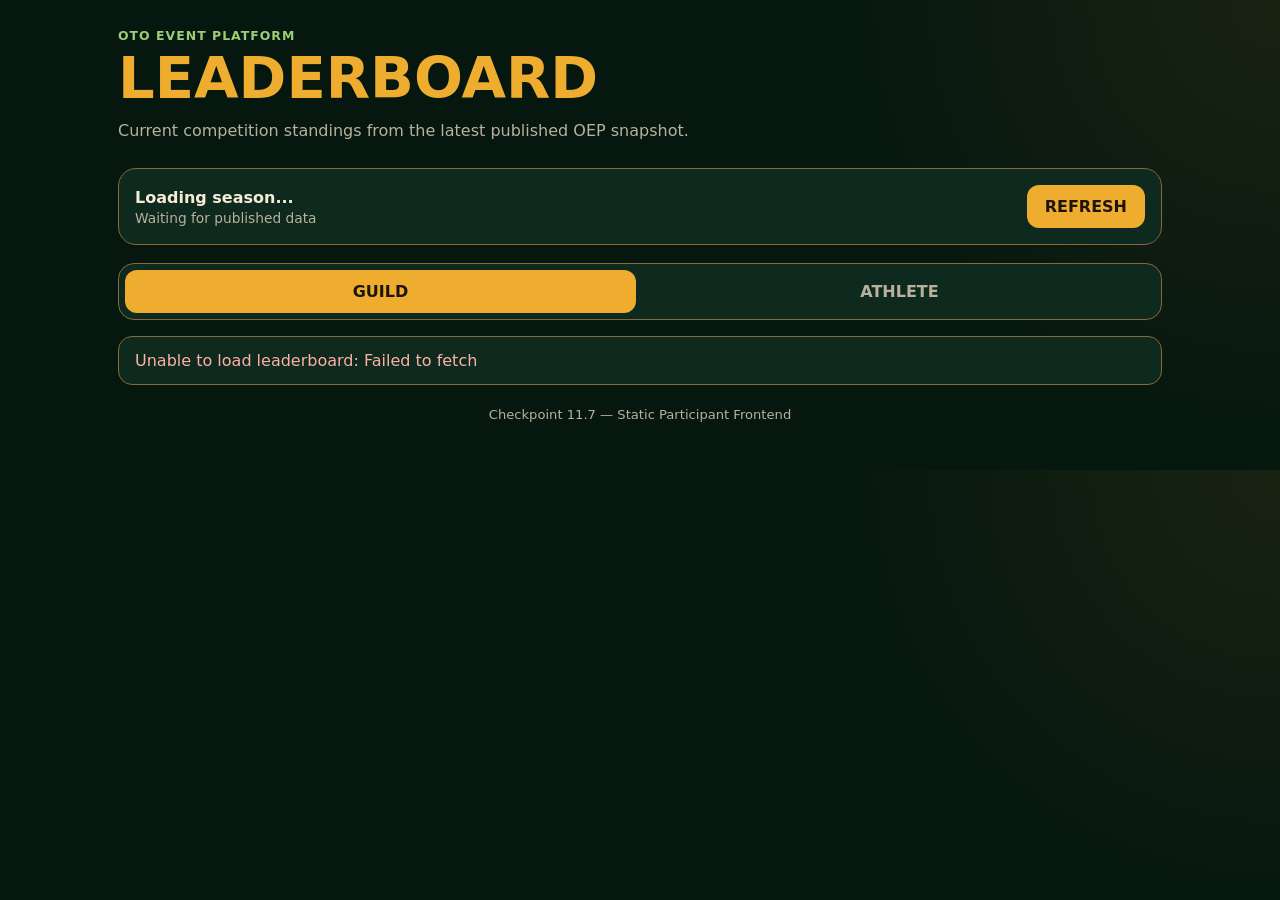
==== leaderboard.html @ a7c5d941 "Checkpoint 11.7 - Static Participant Frontend" ====
<!doctype html>
<html lang="en">
<head>
  <meta charset="utf-8">
  <meta name="viewport" content="width=device-width, initial-scale=1">
  <meta name="theme-color" content="#071a12">

  <title>OEP Leaderboard</title>

  <style>
    :root {
      color-scheme: dark;
      --bg: #06170f;
      --panel: #0e291d;
      --panel-2: #123324;
      --line: #876a37;
      --text: #f5ecd8;
      --muted: #b9b19e;
      --accent: #efad2f;
      --ok: #9ccd75;
      --soft: rgba(255,255,255,.07);
    }

    * {
      box-sizing: border-box;
    }

    body {
      margin: 0;
      font-family:
        system-ui,
        -apple-system,
        BlinkMacSystemFont,
        "Segoe UI",
        sans-serif;
      background:
        radial-gradient(circle at top right, rgba(239,173,47,.08), transparent 28rem),
        var(--bg);
      color: var(--text);
    }

    main {
      width: min(1080px, 100%);
      margin: 0 auto;
      padding: 28px 18px 48px;
    }

    .eyebrow {
      margin: 0 0 8px;
      color: var(--ok);
      font-size: .78rem;
      font-weight: 900;
      letter-spacing: .08em;
    }

    h1 {
      margin: 0;
      color: var(--accent);
      font-size: clamp(2rem, 7vw, 3.6rem);
      line-height: .98;
    }

    .subtitle {
      margin: 12px 0 0;
      color: var(--muted);
      line-height: 1.55;
    }

    .toolbar {
      display: flex;
      flex-wrap: wrap;
      align-items: center;
      justify-content: space-between;
      gap: 12px;
      margin-top: 24px;
      padding: 16px;
      border: 1px solid var(--line);
      border-radius: 18px;
      background: var(--panel);
    }

    .meta strong {
      display: block;
      color: var(--text);
    }

    .meta span {
      display: block;
      margin-top: 3px;
      color: var(--muted);
      font-size: .86rem;
    }

    button {
      border: 0;
      border-radius: 12px;
      padding: 12px 18px;
      background: var(--accent);
      color: #1d1509;
      font: inherit;
      font-weight: 900;
      cursor: pointer;
    }

    button:disabled {
      opacity: .6;
      cursor: wait;
    }

    .tabs {
      display: grid;
      grid-template-columns: 1fr 1fr;
      gap: 8px;
      margin-top: 18px;
      padding: 6px;
      border: 1px solid var(--line);
      border-radius: 16px;
      background: var(--panel);
    }

    .tab {
      background: transparent;
      color: var(--muted);
    }

    .tab.active {
      background: var(--accent);
      color: #1d1509;
    }

    .status {
      margin-top: 16px;
      padding: 14px 16px;
      border: 1px solid var(--line);
      border-radius: 14px;
      background: var(--panel);
      color: var(--muted);
    }

    .status.ok {
      color: var(--ok);
    }

    .status.error {
      color: #ffb0a5;
    }

    .podium {
      display: grid;
      grid-template-columns: repeat(3, minmax(0, 1fr));
      gap: 12px;
      margin-top: 18px;
    }

    .podium-card {
      min-height: 126px;
      padding: 18px;
      border: 1px solid var(--line);
      border-radius: 18px;
      background: var(--panel);
    }

    .podium-rank {
      color: var(--accent);
      font-weight: 900;
    }

    .podium-name {
      margin-top: 12px;
      font-size: 1.05rem;
      font-weight: 900;
      overflow-wrap: anywhere;
    }

    .podium-sub {
      margin-top: 4px;
      color: var(--muted);
      font-size: .88rem;
    }

    .podium-points {
      margin-top: 12px;
      color: var(--ok);
      font-size: 1.15rem;
      font-weight: 900;
    }

    .table-card {
      margin-top: 18px;
      overflow: hidden;
      border: 1px solid var(--line);
      border-radius: 18px;
      background: var(--panel);
    }

    .table-scroll {
      overflow-x: auto;
    }

    table {
      width: 100%;
      min-width: 720px;
      border-collapse: collapse;
    }

    th,
    td {
      padding: 14px 16px;
      text-align: left;
      border-bottom: 1px solid var(--soft);
      white-space: nowrap;
    }

    th {
      color: var(--muted);
      font-size: .76rem;
      text-transform: uppercase;
      letter-spacing: .05em;
    }

    td {
      font-size: .92rem;
    }

    tbody tr:last-child td {
      border-bottom: 0;
    }

    .rank {
      color: var(--accent);
      font-weight: 900;
    }

    .points {
      color: var(--ok);
      font-weight: 900;
    }

    .empty {
      padding: 34px 18px;
      color: var(--muted);
      text-align: center;
    }

    footer {
      margin-top: 22px;
      color: var(--muted);
      font-size: .82rem;
      text-align: center;
    }

    [hidden] {
      display: none !important;
    }

    @media (max-width: 720px) {
      .podium {
        grid-template-columns: 1fr;
      }

      .toolbar {
        align-items: stretch;
      }

      .toolbar button {
        width: 100%;
      }
    }
  </style>
</head>

<body>
<main>

  <header>
    <p class="eyebrow">OTO EVENT PLATFORM</p>
    <h1>LEADERBOARD</h1>
    <p class="subtitle">
      Current competition standings from the latest published OEP snapshot.
    </p>
  </header>

  <section class="toolbar">
    <div class="meta">
      <strong id="seasonName">Loading season...</strong>
      <span id="publishedAt">Waiting for published data</span>
    </div>

    <button id="refreshButton" type="button">
      REFRESH
    </button>
  </section>

  <nav class="tabs" aria-label="Leaderboard view">
    <button
      id="guildTab"
      class="tab active"
      type="button"
    >
      GUILD
    </button>

    <button
      id="athleteTab"
      class="tab"
      type="button"
    >
      ATHLETE
    </button>
  </nav>

  <div
    id="statusBox"
    class="status"
  >
    Loading leaderboard...
  </div>

  <section id="leaderboardContent" hidden>
    <div id="podium" class="podium"></div>

    <div class="table-card">
      <div class="table-scroll">
        <table>
          <thead id="tableHead"></thead>
          <tbody id="tableBody"></tbody>
        </table>

        <div
          id="emptyState"
          class="empty"
          hidden
        >
          No published leaderboard data yet.
        </div>
      </div>
    </div>
  </section>

  <footer>
    Checkpoint 11.7 — Static Participant Frontend
  </footer>

</main>

<script>
  const API_URL =
    "https://script.google.com/macros/s/AKfycbxHBw2BlpR6UdZrUAggLWmUN2SIaw8vIUNK9Rf_ckCm8vXOm0ksYlXgbOep5TLmMamqmA/exec?action=publicLeaderboardSnapshot";

  const state = {
    mode: "guild",
    guildLeaderboard: [],
    athleteLeaderboard: [],
    meta: {}
  };


  function el(id) {
    return document.getElementById(id);
  }


  function number(value) {
    const parsed =
      Number(value);

    return Number.isFinite(parsed)
      ? parsed
      : 0;
  }


  function formatNumber(
    value,
    decimals = 0
  ) {

    return number(value)
      .toLocaleString(
        "en-US",
        {
          minimumFractionDigits:
            decimals,
          maximumFractionDigits:
            decimals
        }
      );
  }


  function formatPublishedAt(value) {

    if (!value) {
      return "No publish timestamp";
    }


    const date =
      new Date(value);


    if (
      Number.isNaN(
        date.getTime()
      )
    ) {
      return String(value);
    }


    return (
      "Published " +
      date.toLocaleString(
        undefined,
        {
          dateStyle: "medium",
          timeStyle: "short"
        }
      )
    );
  }


  function setStatus(
    text,
    type = ""
  ) {

    const box =
      el("statusBox");


    box.textContent =
      text;


    box.className =
      "status" +
      (
        type
          ? " " + type
          : ""
      );
  }


  function getRows() {

    return state.mode === "guild"
      ? state.guildLeaderboard
      : state.athleteLeaderboard;
  }


  function getName(row) {

    return state.mode === "guild"
      ? (
          row.guildName ||
          row.guildCode ||
          "-"
        )
      : (
          row.athleteName ||
          row.athleteCode ||
          "-"
        );
  }


  function getSub(row) {

    return state.mode === "guild"
      ? (
          row.guildCode ||
          ""
        )
      : (
          [
            row.guildName,
            row.divisionName
          ]
            .filter(Boolean)
            .join(" · ")
        );
  }


  function renderPodium(rows) {

    const podium =
      el("podium");


    podium.innerHTML = "";


    rows
      .slice(0, 3)
      .forEach(
        function(row, index) {

          const card =
            document.createElement(
              "article"
            );


          card.className =
            "podium-card";


          card.innerHTML =
            '<div class="podium-rank">#' +
            String(
              row.rank ||
              index + 1
            ) +
            '</div>' +
            '<div class="podium-name"></div>' +
            '<div class="podium-sub"></div>' +
            '<div class="podium-points">' +
            formatNumber(
              row.totalPoints
            ) +
            ' pts</div>';


          card.querySelector(
            ".podium-name"
          ).textContent =
            getName(row);


          card.querySelector(
            ".podium-sub"
          ).textContent =
            getSub(row);


          podium.appendChild(
            card
          );
        }
      );
  }


  function renderGuildTable(rows) {

    el("tableHead").innerHTML =
      "<tr>" +
        "<th>Rank</th>" +
        "<th>Guild</th>" +
        "<th>Athletes</th>" +
        "<th>Points</th>" +
        "<th>Distance</th>" +
        "<th>Activities</th>" +
      "</tr>";


    el("tableBody").innerHTML =
      rows
        .map(
          function(row) {
            return (
              "<tr>" +
                '<td class="rank">#' +
                  String(row.rank || "-") +
                "</td>" +
                "<td>" +
                  escapeHtml(
                    row.guildName ||
                    row.guildCode ||
                    "-"
                  ) +
                "</td>" +
                "<td>" +
                  formatNumber(
                    row.athleteCount
                  ) +
                "</td>" +
                '<td class="points">' +
                  formatNumber(
                    row.totalPoints
                  ) +
                "</td>" +
                "<td>" +
                  formatNumber(
                    row.totalDistanceKm,
                    2
                  ) +
                  " km</td>" +
                "<td>" +
                  formatNumber(
                    row.totalActivityCount
                  ) +
                "</td>" +
              "</tr>"
            );
          }
        )
        .join("");
  }


  function renderAthleteTable(rows) {

    el("tableHead").innerHTML =
      "<tr>" +
        "<th>Rank</th>" +
        "<th>Athlete</th>" +
        "<th>Guild</th>" +
        "<th>Points</th>" +
        "<th>Distance</th>" +
        "<th>Activities</th>" +
      "</tr>";


    el("tableBody").innerHTML =
      rows
        .map(
          function(row) {
            return (
              "<tr>" +
                '<td class="rank">#' +
                  String(row.rank || "-") +
                "</td>" +
                "<td>" +
                  escapeHtml(
                    row.athleteName ||
                    row.athleteCode ||
                    "-"
                  ) +
                "</td>" +
                "<td>" +
                  escapeHtml(
                    row.guildName ||
                    row.guildCode ||
                    "-"
                  ) +
                "</td>" +
                '<td class="points">' +
                  formatNumber(
                    row.totalPoints
                  ) +
                "</td>" +
                "<td>" +
                  formatNumber(
                    row.totalDistanceKm,
                    2
                  ) +
                  " km</td>" +
                "<td>" +
                  formatNumber(
                    row.totalActivityCount
                  ) +
                "</td>" +
              "</tr>"
            );
          }
        )
        .join("");
  }


  function escapeHtml(value) {

    const div =
      document.createElement(
        "div"
      );


    div.textContent =
      String(
        value || ""
      );


    return div.innerHTML;
  }


  function render() {

    const rows =
      getRows();


    el("guildTab")
      .classList.toggle(
        "active",
        state.mode === "guild"
      );


    el("athleteTab")
      .classList.toggle(
        "active",
        state.mode === "athlete"
      );


    renderPodium(
      rows
    );


    if (
      state.mode === "guild"
    ) {
      renderGuildTable(
        rows
      );

    } else {
      renderAthleteTable(
        rows
      );
    }


    el("emptyState").hidden =
      rows.length !== 0;


    el("leaderboardContent").hidden =
      false;
  }


  async function loadLeaderboard() {

    const button =
      el("refreshButton");


    button.disabled = true;
    button.textContent =
      "LOADING...";


    setStatus(
      "Loading latest published leaderboard..."
    );


    try {

      const response =
        await fetch(
          API_URL +
          "&_=" +
          Date.now(),
          {
            cache: "no-store"
          }
        );


      if (!response.ok) {
        throw new Error(
          "HTTP " +
          response.status
        );
      }


      const payload =
        await response.json();


      if (
        !payload ||
        payload.success !== true
      ) {
        throw new Error(
          payload &&
          payload.error
            ? payload.error
            : "Invalid leaderboard response."
        );
      }


      state.guildLeaderboard =
        Array.isArray(
          payload.guildLeaderboard
        )
          ? payload.guildLeaderboard
          : [];


      state.athleteLeaderboard =
        Array.isArray(
          payload.athleteLeaderboard
        )
          ? payload.athleteLeaderboard
          : [];


      state.meta =
        payload.meta || {};


      el("seasonName").textContent =
        state.meta.seasonName ||
        state.meta.seasonId ||
        "OEP Competition";


      el("publishedAt").textContent =
        formatPublishedAt(
          state.meta.publishedAt
        );


      setStatus(
        "Leaderboard loaded.",
        "ok"
      );


      render();

    } catch (error) {

      console.error(error);


      setStatus(
        "Unable to load leaderboard: " +
        (
          error.message ||
          "Unknown error"
        ),
        "error"
      );

    } finally {

      button.disabled = false;
      button.textContent =
        "REFRESH";
    }
  }


  el("guildTab")
    .addEventListener(
      "click",
      function() {
        state.mode = "guild";
        render();
      }
    );


  el("athleteTab")
    .addEventListener(
      "click",
      function() {
        state.mode = "athlete";
        render();
      }
    );


  el("refreshButton")
    .addEventListener(
      "click",
      loadLeaderboard
    );


  loadLeaderboard();
</script>

</body>
</html>
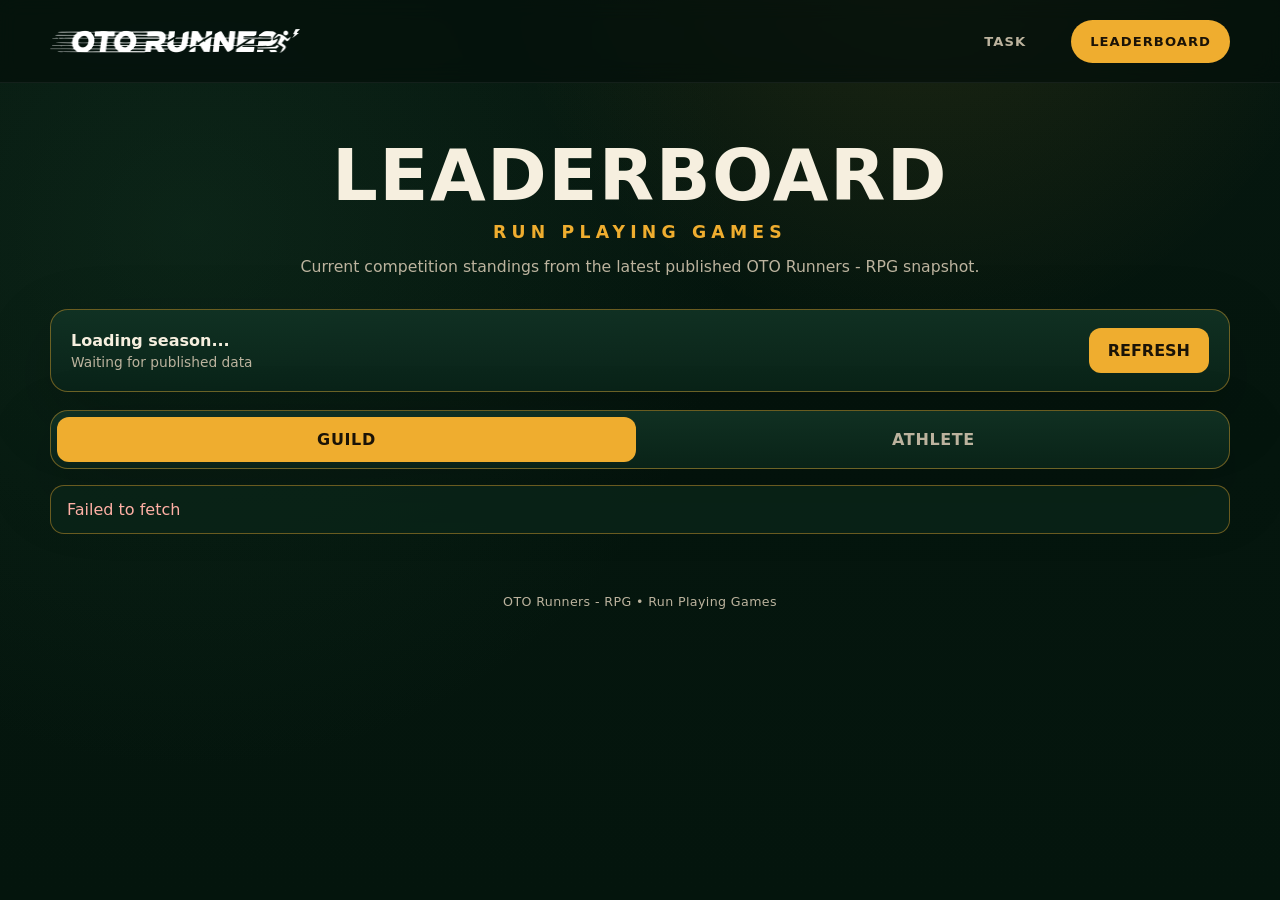
==== commit c8e52575: "Add files via upload" ====
--- a/leaderboard.html
+++ b/leaderboard.html
@@ -3,879 +3,139 @@
 <head>
   <meta charset="utf-8">
   <meta name="viewport" content="width=device-width, initial-scale=1">
-  <meta name="theme-color" content="#071a12">
-
-  <title>OEP Leaderboard</title>
-
-  <style>
-    :root {
-      color-scheme: dark;
-      --bg: #06170f;
-      --panel: #0e291d;
-      --panel-2: #123324;
-      --line: #876a37;
-      --text: #f5ecd8;
-      --muted: #b9b19e;
-      --accent: #efad2f;
-      --ok: #9ccd75;
-      --soft: rgba(255,255,255,.07);
-    }
-
-    * {
-      box-sizing: border-box;
-    }
-
-    body {
-      margin: 0;
-      font-family:
-        system-ui,
-        -apple-system,
-        BlinkMacSystemFont,
-        "Segoe UI",
-        sans-serif;
-      background:
-        radial-gradient(circle at top right, rgba(239,173,47,.08), transparent 28rem),
-        var(--bg);
-      color: var(--text);
-    }
-
-    main {
-      width: min(1080px, 100%);
-      margin: 0 auto;
-      padding: 28px 18px 48px;
-    }
-
-    .eyebrow {
-      margin: 0 0 8px;
-      color: var(--ok);
-      font-size: .78rem;
-      font-weight: 900;
-      letter-spacing: .08em;
-    }
-
-    h1 {
-      margin: 0;
-      color: var(--accent);
-      font-size: clamp(2rem, 7vw, 3.6rem);
-      line-height: .98;
-    }
-
-    .subtitle {
-      margin: 12px 0 0;
-      color: var(--muted);
-      line-height: 1.55;
-    }
-
-    .toolbar {
-      display: flex;
-      flex-wrap: wrap;
-      align-items: center;
-      justify-content: space-between;
-      gap: 12px;
-      margin-top: 24px;
-      padding: 16px;
-      border: 1px solid var(--line);
-      border-radius: 18px;
-      background: var(--panel);
-    }
-
-    .meta strong {
-      display: block;
-      color: var(--text);
-    }
-
-    .meta span {
-      display: block;
-      margin-top: 3px;
-      color: var(--muted);
-      font-size: .86rem;
-    }
-
-    button {
-      border: 0;
-      border-radius: 12px;
-      padding: 12px 18px;
-      background: var(--accent);
-      color: #1d1509;
-      font: inherit;
-      font-weight: 900;
-      cursor: pointer;
-    }
-
-    button:disabled {
-      opacity: .6;
-      cursor: wait;
-    }
-
-    .tabs {
-      display: grid;
-      grid-template-columns: 1fr 1fr;
-      gap: 8px;
-      margin-top: 18px;
-      padding: 6px;
-      border: 1px solid var(--line);
-      border-radius: 16px;
-      background: var(--panel);
-    }
-
-    .tab {
-      background: transparent;
-      color: var(--muted);
-    }
-
-    .tab.active {
-      background: var(--accent);
-      color: #1d1509;
-    }
-
-    .status {
-      margin-top: 16px;
-      padding: 14px 16px;
-      border: 1px solid var(--line);
-      border-radius: 14px;
-      background: var(--panel);
-      color: var(--muted);
-    }
-
-    .status.ok {
-      color: var(--ok);
-    }
-
-    .status.error {
-      color: #ffb0a5;
-    }
-
-    .podium {
-      display: grid;
-      grid-template-columns: repeat(3, minmax(0, 1fr));
-      gap: 12px;
-      margin-top: 18px;
-    }
-
-    .podium-card {
-      min-height: 126px;
-      padding: 18px;
-      border: 1px solid var(--line);
-      border-radius: 18px;
-      background: var(--panel);
-    }
-
-    .podium-rank {
-      color: var(--accent);
-      font-weight: 900;
-    }
-
-    .podium-name {
-      margin-top: 12px;
-      font-size: 1.05rem;
-      font-weight: 900;
-      overflow-wrap: anywhere;
-    }
-
-    .podium-sub {
-      margin-top: 4px;
-      color: var(--muted);
-      font-size: .88rem;
-    }
-
-    .podium-points {
-      margin-top: 12px;
-      color: var(--ok);
-      font-size: 1.15rem;
-      font-weight: 900;
-    }
-
-    .table-card {
-      margin-top: 18px;
-      overflow: hidden;
-      border: 1px solid var(--line);
-      border-radius: 18px;
-      background: var(--panel);
-    }
-
-    .table-scroll {
-      overflow-x: auto;
-    }
-
-    table {
-      width: 100%;
-      min-width: 720px;
-      border-collapse: collapse;
-    }
-
-    th,
-    td {
-      padding: 14px 16px;
-      text-align: left;
-      border-bottom: 1px solid var(--soft);
-      white-space: nowrap;
-    }
-
-    th {
-      color: var(--muted);
-      font-size: .76rem;
-      text-transform: uppercase;
-      letter-spacing: .05em;
-    }
-
-    td {
-      font-size: .92rem;
-    }
-
-    tbody tr:last-child td {
-      border-bottom: 0;
-    }
-
-    .rank {
-      color: var(--accent);
-      font-weight: 900;
-    }
-
-    .points {
-      color: var(--ok);
-      font-weight: 900;
-    }
-
-    .empty {
-      padding: 34px 18px;
-      color: var(--muted);
-      text-align: center;
-    }
-
-    footer {
-      margin-top: 22px;
-      color: var(--muted);
-      font-size: .82rem;
-      text-align: center;
-    }
-
-    [hidden] {
-      display: none !important;
-    }
-
-    @media (max-width: 720px) {
-      .podium {
-        grid-template-columns: 1fr;
-      }
-
-      .toolbar {
-        align-items: stretch;
-      }
-
-      .toolbar button {
-        width: 100%;
-      }
-    }
-  </style>
+  <meta name="theme-color" content="#06170f">
+  <title>OTO Runners - RPG — Leaderboard</title>
+  <link rel="stylesheet" href="./participant-site.css">
 </head>
-
 <body>
-<main>
-
-  <header>
-    <p class="eyebrow">OTO EVENT PLATFORM</p>
-    <h1>LEADERBOARD</h1>
-    <p class="subtitle">
-      Current competition standings from the latest published OEP snapshot.
-    </p>
+  <header class="site-topbar">
+    <div class="site-shell site-topbar-inner">
+      <a class="brand-mark" href="./task.html" aria-label="OTO Runners - RPG Task">
+        <img src="./assets/oto-runners-logo.png" alt="OTO Runners">
+      </a>
+      <nav class="site-nav" aria-label="Participant navigation">
+        <a href="./task.html">Task</a>
+        <a class="active" href="./leaderboard.html" aria-current="page">Leaderboard</a>
+      </nav>
+    </div>
   </header>
 
-  <section class="toolbar">
-    <div class="meta">
-      <strong id="seasonName">Loading season...</strong>
-      <span id="publishedAt">Waiting for published data</span>
+  <main>
+    <div class="site-shell">
+      <section class="hero">
+        <h1>LEADERBOARD</h1>
+        <p class="game-title">RUN PLAYING GAMES</p>
+        <p class="subtitle">Current competition standings from the latest published OTO Runners - RPG snapshot.</p>
+      </section>
+
+      <section class="card toolbar">
+        <div class="meta">
+          <strong id="seasonName">Loading season...</strong>
+          <span id="publishedAt">Waiting for published data</span>
+        </div>
+        <button id="refreshButton" class="btn" type="button">REFRESH</button>
+      </section>
+
+      <nav class="card leader-tabs" aria-label="Leaderboard view">
+        <button id="guildTab" class="active" type="button">GUILD</button>
+        <button id="athleteTab" type="button">ATHLETE</button>
+      </nav>
+
+      <div id="statusBox" class="status">Loading leaderboard...</div>
+
+      <section id="leaderboardContent" hidden>
+        <div id="podium" class="podium"></div>
+        <div class="card table-card">
+          <div class="table-scroll">
+            <table>
+              <thead id="tableHead"></thead>
+              <tbody id="tableBody"></tbody>
+            </table>
+            <div id="emptyState" class="empty-card" hidden>No published leaderboard data yet.</div>
+          </div>
+        </div>
+      </section>
     </div>
+  </main>
 
-    <button id="refreshButton" type="button">
-      REFRESH
-    </button>
-  </section>
-
-  <nav class="tabs" aria-label="Leaderboard view">
-    <button
-      id="guildTab"
-      class="tab active"
-      type="button"
-    >
-      GUILD
-    </button>
-
-    <button
-      id="athleteTab"
-      class="tab"
-      type="button"
-    >
-      ATHLETE
-    </button>
-  </nav>
-
-  <div
-    id="statusBox"
-    class="status"
-  >
-    Loading leaderboard...
-  </div>
-
-  <section id="leaderboardContent" hidden>
-    <div id="podium" class="podium"></div>
-
-    <div class="table-card">
-      <div class="table-scroll">
-        <table>
-          <thead id="tableHead"></thead>
-          <tbody id="tableBody"></tbody>
-        </table>
-
-        <div
-          id="emptyState"
-          class="empty"
-          hidden
-        >
-          No published leaderboard data yet.
-        </div>
-      </div>
-    </div>
-  </section>
-
-  <footer>
-    Checkpoint 11.7 — Static Participant Frontend
-  </footer>
-
-</main>
+  <footer>OTO Runners - RPG • Run Playing Games</footer>
 
 <script>
-  const API_URL =
-    "https://script.google.com/macros/s/AKfycbxHBw2BlpR6UdZrUAggLWmUN2SIaw8vIUNK9Rf_ckCm8vXOm0ksYlXgbOep5TLmMamqmA/exec?action=publicLeaderboardSnapshot";
+  const API_URL = "https://script.google.com/macros/s/AKfycbxHBw2BlpR6UdZrUAggLWmUN2SIaw8vIUNK9Rf_ckCm8vXOm0ksYlXgbOep5TLmMamqmA/exec?action=publicLeaderboardSnapshot";
+  const state = { mode: "guild", guildLeaderboard: [], athleteLeaderboard: [], meta: {} };
+  const el = (id) => document.getElementById(id);
+  const number = (value) => { const n = Number(value); return Number.isFinite(n) ? n : 0; };
+  const formatNumber = (value, decimals = 0) => number(value).toLocaleString("en-US", { minimumFractionDigits: decimals, maximumFractionDigits: decimals });
 
-  const state = {
-    mode: "guild",
-    guildLeaderboard: [],
-    athleteLeaderboard: [],
-    meta: {}
-  };
-
-
-  function el(id) {
-    return document.getElementById(id);
+  function formatPublishedAt(value) {
+    if (!value) return "No publish timestamp";
+    const date = new Date(value);
+    if (Number.isNaN(date.getTime())) return String(value);
+    return "Published " + date.toLocaleString(undefined, { dateStyle: "medium", timeStyle: "short" });
   }
 
+  function setStatus(text, type = "") { el("statusBox").textContent = text; el("statusBox").className = "status" + (type ? " " + type : ""); }
+  function getRows() { return state.mode === "guild" ? state.guildLeaderboard : state.athleteLeaderboard; }
+  function getName(row) { return state.mode === "guild" ? (row.guildName || row.guildCode || "-") : (row.athleteName || row.athleteCode || "-"); }
+  function getSub(row) { return state.mode === "guild" ? (row.guildCode || "") : [row.guildName, row.divisionName].filter(Boolean).join(" · "); }
 
-  function number(value) {
-    const parsed =
-      Number(value);
-
-    return Number.isFinite(parsed)
-      ? parsed
-      : 0;
+  function renderPodium(rows) {
+    const podium = el("podium"); podium.innerHTML = "";
+    rows.slice(0,3).forEach((row,index) => {
+      const card = document.createElement("article"); card.className = "card podium-card";
+      card.innerHTML = '<div class="podium-rank">#' + String(row.rank || index + 1) + '</div><div class="podium-name"></div><div class="podium-sub"></div><div class="podium-points">' + formatNumber(row.totalPoints) + ' pts</div>';
+      card.querySelector(".podium-name").textContent = getName(row);
+      card.querySelector(".podium-sub").textContent = getSub(row);
+      podium.appendChild(card);
+    });
   }
 
-
-  function formatNumber(
-    value,
-    decimals = 0
-  ) {
-
-    return number(value)
-      .toLocaleString(
-        "en-US",
-        {
-          minimumFractionDigits:
-            decimals,
-          maximumFractionDigits:
-            decimals
-        }
-      );
+  function renderGuildTable(rows) {
+    el("tableHead").innerHTML = "<tr><th>Rank</th><th>Guild</th><th>Athletes</th><th>Points</th><th>Distance</th><th>Activities</th></tr>";
+    el("tableBody").innerHTML = rows.map(row => '<tr><td class="rank">#' + formatNumber(row.rank) + '</td><td>' + escapeHtml(row.guildName || row.guildCode || "-") + '</td><td>' + formatNumber(row.athleteCount) + '</td><td class="points">' + formatNumber(row.totalPoints) + '</td><td>' + formatNumber(row.totalDistanceKm,2) + ' km</td><td>' + formatNumber(row.totalActivityCount) + '</td></tr>').join("");
   }
 
-
-  function formatPublishedAt(value) {
-
-    if (!value) {
-      return "No publish timestamp";
-    }
-
-
-    const date =
-      new Date(value);
-
-
-    if (
-      Number.isNaN(
-        date.getTime()
-      )
-    ) {
-      return String(value);
-    }
-
-
-    return (
-      "Published " +
-      date.toLocaleString(
-        undefined,
-        {
-          dateStyle: "medium",
-          timeStyle: "short"
-        }
-      )
-    );
+  function renderAthleteTable(rows) {
+    el("tableHead").innerHTML = "<tr><th>Rank</th><th>Athlete</th><th>Guild</th><th>Points</th><th>Distance</th><th>Activities</th></tr>";
+    el("tableBody").innerHTML = rows.map(row => '<tr><td class="rank">#' + formatNumber(row.rank) + '</td><td>' + escapeHtml(row.athleteName || row.athleteCode || "-") + '</td><td>' + escapeHtml(row.guildName || "-") + '</td><td class="points">' + formatNumber(row.totalPoints) + '</td><td>' + formatNumber(row.totalDistanceKm,2) + ' km</td><td>' + formatNumber(row.totalActivityCount) + '</td></tr>').join("");
   }
 
-
-  function setStatus(
-    text,
-    type = ""
-  ) {
-
-    const box =
-      el("statusBox");
-
-
-    box.textContent =
-      text;
-
-
-    box.className =
-      "status" +
-      (
-        type
-          ? " " + type
-          : ""
-      );
+  function escapeHtml(value) {
+    return String(value ?? "").replace(/[&<>'"]/g, ch => ({"&":"&amp;","<":"&lt;",">":"&gt;","'":"&#39;",'"':"&quot;"}[ch]));
   }
 
-
-  function getRows() {
-
-    return state.mode === "guild"
-      ? state.guildLeaderboard
-      : state.athleteLeaderboard;
+  function render() {
+    const rows = getRows();
+    el("guildTab").classList.toggle("active", state.mode === "guild");
+    el("athleteTab").classList.toggle("active", state.mode === "athlete");
+    el("emptyState").hidden = rows.length > 0;
+    renderPodium(rows);
+    if (state.mode === "guild") renderGuildTable(rows); else renderAthleteTable(rows);
+    el("leaderboardContent").hidden = false;
   }
 
-
-  function getName(row) {
-
-    return state.mode === "guild"
-      ? (
-          row.guildName ||
-          row.guildCode ||
-          "-"
-        )
-      : (
-          row.athleteName ||
-          row.athleteCode ||
-          "-"
-        );
+  async function loadLeaderboard() {
+    const button = el("refreshButton"); button.disabled = true; button.textContent = "LOADING..."; setStatus("Loading latest published leaderboard...");
+    try {
+      const response = await fetch(API_URL + "&_=" + Date.now(), { cache: "no-store" });
+      const payload = await response.json();
+      if (!response.ok || payload.success !== true) throw new Error(payload?.error?.message || "Unable to load leaderboard.");
+      state.guildLeaderboard = Array.isArray(payload.guildLeaderboard) ? payload.guildLeaderboard : [];
+      state.athleteLeaderboard = Array.isArray(payload.athleteLeaderboard) ? payload.athleteLeaderboard : [];
+      state.meta = payload.meta || {};
+      el("seasonName").textContent = state.meta.seasonName || state.meta.seasonId || "OTO Runners - RPG";
+      el("publishedAt").textContent = formatPublishedAt(state.meta.publishedAt);
+      setStatus("Leaderboard loaded.", "ok"); render();
+    } catch (error) {
+      setStatus(error.message || "Unable to load leaderboard.", "error");
+      el("leaderboardContent").hidden = true;
+    } finally { button.disabled = false; button.textContent = "REFRESH"; }
   }
 
-
-  function getSub(row) {
-
-    return state.mode === "guild"
-      ? (
-          row.guildCode ||
-          ""
-        )
-      : (
-          [
-            row.guildName,
-            row.divisionName
-          ]
-            .filter(Boolean)
-            .join(" · ")
-        );
-  }
-
-
-  function renderPodium(rows) {
-
-    const podium =
-      el("podium");
-
-
-    podium.innerHTML = "";
-
-
-    rows
-      .slice(0, 3)
-      .forEach(
-        function(row, index) {
-
-          const card =
-            document.createElement(
-              "article"
-            );
-
-
-          card.className =
-            "podium-card";
-
-
-          card.innerHTML =
-            '<div class="podium-rank">#' +
-            String(
-              row.rank ||
-              index + 1
-            ) +
-            '</div>' +
-            '<div class="podium-name"></div>' +
-            '<div class="podium-sub"></div>' +
-            '<div class="podium-points">' +
-            formatNumber(
-              row.totalPoints
-            ) +
-            ' pts</div>';
-
-
-          card.querySelector(
-            ".podium-name"
-          ).textContent =
-            getName(row);
-
-
-          card.querySelector(
-            ".podium-sub"
-          ).textContent =
-            getSub(row);
-
-
-          podium.appendChild(
-            card
-          );
-        }
-      );
-  }
-
-
-  function renderGuildTable(rows) {
-
-    el("tableHead").innerHTML =
-      "<tr>" +
-        "<th>Rank</th>" +
-        "<th>Guild</th>" +
-        "<th>Athletes</th>" +
-        "<th>Points</th>" +
-        "<th>Distance</th>" +
-        "<th>Activities</th>" +
-      "</tr>";
-
-
-    el("tableBody").innerHTML =
-      rows
-        .map(
-          function(row) {
-            return (
-              "<tr>" +
-                '<td class="rank">#' +
-                  String(row.rank || "-") +
-                "</td>" +
-                "<td>" +
-                  escapeHtml(
-                    row.guildName ||
-                    row.guildCode ||
-                    "-"
-                  ) +
-                "</td>" +
-                "<td>" +
-                  formatNumber(
-                    row.athleteCount
-                  ) +
-                "</td>" +
-                '<td class="points">' +
-                  formatNumber(
-                    row.totalPoints
-                  ) +
-                "</td>" +
-                "<td>" +
-                  formatNumber(
-                    row.totalDistanceKm,
-                    2
-                  ) +
-                  " km</td>" +
-                "<td>" +
-                  formatNumber(
-                    row.totalActivityCount
-                  ) +
-                "</td>" +
-              "</tr>"
-            );
-          }
-        )
-        .join("");
-  }
-
-
-  function renderAthleteTable(rows) {
-
-    el("tableHead").innerHTML =
-      "<tr>" +
-        "<th>Rank</th>" +
-        "<th>Athlete</th>" +
-        "<th>Guild</th>" +
-        "<th>Points</th>" +
-        "<th>Distance</th>" +
-        "<th>Activities</th>" +
-      "</tr>";
-
-
-    el("tableBody").innerHTML =
-      rows
-        .map(
-          function(row) {
-            return (
-              "<tr>" +
-                '<td class="rank">#' +
-                  String(row.rank || "-") +
-                "</td>" +
-                "<td>" +
-                  escapeHtml(
-                    row.athleteName ||
-                    row.athleteCode ||
-                    "-"
-                  ) +
-                "</td>" +
-                "<td>" +
-                  escapeHtml(
-                    row.guildName ||
-                    row.guildCode ||
-                    "-"
-                  ) +
-                "</td>" +
-                '<td class="points">' +
-                  formatNumber(
-                    row.totalPoints
-                  ) +
-                "</td>" +
-                "<td>" +
-                  formatNumber(
-                    row.totalDistanceKm,
-                    2
-                  ) +
-                  " km</td>" +
-                "<td>" +
-                  formatNumber(
-                    row.totalActivityCount
-                  ) +
-                "</td>" +
-              "</tr>"
-            );
-          }
-        )
-        .join("");
-  }
-
-
-  function escapeHtml(value) {
-
-    const div =
-      document.createElement(
-        "div"
-      );
-
-
-    div.textContent =
-      String(
-        value || ""
-      );
-
-
-    return div.innerHTML;
-  }
-
-
-  function render() {
-
-    const rows =
-      getRows();
-
-
-    el("guildTab")
-      .classList.toggle(
-        "active",
-        state.mode === "guild"
-      );
-
-
-    el("athleteTab")
-      .classList.toggle(
-        "active",
-        state.mode === "athlete"
-      );
-
-
-    renderPodium(
-      rows
-    );
-
-
-    if (
-      state.mode === "guild"
-    ) {
-      renderGuildTable(
-        rows
-      );
-
-    } else {
-      renderAthleteTable(
-        rows
-      );
-    }
-
-
-    el("emptyState").hidden =
-      rows.length !== 0;
-
-
-    el("leaderboardContent").hidden =
-      false;
-  }
-
-
-  async function loadLeaderboard() {
-
-    const button =
-      el("refreshButton");
-
-
-    button.disabled = true;
-    button.textContent =
-      "LOADING...";
-
-
-    setStatus(
-      "Loading latest published leaderboard..."
-    );
-
-
-    try {
-
-      const response =
-        await fetch(
-          API_URL +
-          "&_=" +
-          Date.now(),
-          {
-            cache: "no-store"
-          }
-        );
-
-
-      if (!response.ok) {
-        throw new Error(
-          "HTTP " +
-          response.status
-        );
-      }
-
-
-      const payload =
-        await response.json();
-
-
-      if (
-        !payload ||
-        payload.success !== true
-      ) {
-        throw new Error(
-          payload &&
-          payload.error
-            ? payload.error
-            : "Invalid leaderboard response."
-        );
-      }
-
-
-      state.guildLeaderboard =
-        Array.isArray(
-          payload.guildLeaderboard
-        )
-          ? payload.guildLeaderboard
-          : [];
-
-
-      state.athleteLeaderboard =
-        Array.isArray(
-          payload.athleteLeaderboard
-        )
-          ? payload.athleteLeaderboard
-          : [];
-
-
-      state.meta =
-        payload.meta || {};
-
-
-      el("seasonName").textContent =
-        state.meta.seasonName ||
-        state.meta.seasonId ||
-        "OEP Competition";
-
-
-      el("publishedAt").textContent =
-        formatPublishedAt(
-          state.meta.publishedAt
-        );
-
-
-      setStatus(
-        "Leaderboard loaded.",
-        "ok"
-      );
-
-
-      render();
-
-    } catch (error) {
-
-      console.error(error);
-
-
-      setStatus(
-        "Unable to load leaderboard: " +
-        (
-          error.message ||
-          "Unknown error"
-        ),
-        "error"
-      );
-
-    } finally {
-
-      button.disabled = false;
-      button.textContent =
-        "REFRESH";
-    }
-  }
-
-
-  el("guildTab")
-    .addEventListener(
-      "click",
-      function() {
-        state.mode = "guild";
-        render();
-      }
-    );
-
-
-  el("athleteTab")
-    .addEventListener(
-      "click",
-      function() {
-        state.mode = "athlete";
-        render();
-      }
-    );
-
-
-  el("refreshButton")
-    .addEventListener(
-      "click",
-      loadLeaderboard
-    );
-
-
+  el("guildTab").addEventListener("click", () => { state.mode = "guild"; render(); });
+  el("athleteTab").addEventListener("click", () => { state.mode = "athlete"; render(); });
+  el("refreshButton").addEventListener("click", loadLeaderboard);
   loadLeaderboard();
 </script>
-
 </body>
 </html>
--- a/participant-site.css
+++ b/participant-site.css
@@ -0,0 +1,146 @@
+:root {
+  color-scheme: dark;
+  --bg: #06170f;
+  --bg-deep: #04110b;
+  --panel: rgba(13, 41, 29, 0.9);
+  --panel-2: rgba(16, 50, 35, 0.92);
+  --line: rgba(239, 173, 47, 0.42);
+  --line-soft: rgba(255, 255, 255, 0.08);
+  --text: #f6efdf;
+  --muted: #bcb39e;
+  --accent: #efad2f;
+  --accent-soft: rgba(239,173,47,.12);
+  --ok: #9ccd75;
+  --danger: #ffb0a5;
+  --shadow: 0 24px 70px rgba(0,0,0,.20);
+}
+* { box-sizing: border-box; }
+html { min-height: 100%; background: var(--bg-deep); }
+body {
+  margin: 0;
+  min-height: 100vh;
+  font-family: system-ui, -apple-system, BlinkMacSystemFont, "Segoe UI", sans-serif;
+  background:
+    radial-gradient(circle at 72% -10%, rgba(239,173,47,.11), transparent 27rem),
+    radial-gradient(circle at 15% 25%, rgba(41,99,65,.18), transparent 34rem),
+    linear-gradient(180deg, #06170f 0%, #04150d 100%);
+  color: var(--text);
+}
+a { color: inherit; }
+.site-shell { width: min(1180px, calc(100% - 32px)); margin: 0 auto; }
+.site-topbar {
+  border-bottom: 1px solid rgba(255,255,255,.06);
+  background: rgba(4,17,11,.76);
+  backdrop-filter: blur(10px);
+  position: sticky;
+  top: 0;
+  z-index: 10;
+}
+.site-topbar-inner {
+  min-height: 82px;
+  display: flex;
+  align-items: center;
+  justify-content: space-between;
+  gap: 24px;
+}
+.brand-mark { display: inline-flex; align-items: center; text-decoration: none; }
+.brand-mark img { display:block; width: min(250px, 36vw); height: auto; max-height: 44px; object-fit: contain; object-position:left center; }
+.site-nav { display: flex; align-items: center; gap: 8px; }
+.site-nav a {
+  min-width: 116px;
+  padding: 13px 18px;
+  border-radius: 999px;
+  text-decoration: none;
+  text-align: center;
+  color: var(--muted);
+  font-size: .82rem;
+  font-weight: 900;
+  letter-spacing: .08em;
+  text-transform: uppercase;
+  border: 1px solid transparent;
+}
+.site-nav a:hover { color: var(--text); border-color: rgba(239,173,47,.24); }
+.site-nav a.active { color: #1b1307; background: var(--accent); }
+main { padding: 58px 0 56px; }
+.hero { text-align: center; margin-bottom: 30px; }
+.hero-logo { width: min(230px, 54vw); max-height: 52px; object-fit: contain; margin-bottom: 22px; }
+.hero h1 { margin:0; font-size: clamp(2.3rem, 7vw, 4.5rem); line-height:.95; letter-spacing:.02em; color:var(--text); }
+.hero .game-title { margin: 13px 0 0; color: var(--accent); font-weight: 900; letter-spacing: .30em; font-size: clamp(.78rem, 2.6vw, 1.08rem); text-transform: uppercase; }
+.hero .subtitle { margin: 12px auto 0; max-width: 720px; color: var(--muted); line-height: 1.6; font-size: .98rem; }
+.card {
+  border: 1px solid var(--line);
+  border-radius: 18px;
+  background: linear-gradient(180deg, rgba(17,50,36,.94), rgba(10,36,25,.94));
+  box-shadow: var(--shadow);
+}
+.toolbar {
+  display:flex; align-items:center; justify-content:space-between; gap:16px;
+  padding: 18px 20px;
+}
+.meta strong { display:block; font-size:1rem; }
+.meta span { display:block; margin-top:4px; color:var(--muted); font-size:.86rem; }
+.btn {
+  border:1px solid rgba(239,173,47,.65); border-radius:12px; padding:12px 18px;
+  background:var(--accent); color:#1b1307; font:inherit; font-weight:900; cursor:pointer;
+}
+.btn:disabled { opacity:.6; cursor:wait; }
+.status { margin-top: 16px; padding:14px 16px; border:1px solid var(--line); border-radius:14px; background:rgba(10,36,25,.84); color:var(--muted); }
+.status.ok { color:var(--ok); }
+.status.error { color:var(--danger); }
+.section { margin-top: 24px; }
+.section-head { display:flex; align-items:end; justify-content:space-between; gap:14px; margin-bottom:12px; }
+.section-head h2 { margin:0; color:var(--accent); font-size:1rem; letter-spacing:.11em; text-transform:uppercase; }
+.section-head span { color:var(--muted); font-size:.82rem; }
+.grid { display:grid; grid-template-columns:repeat(3,minmax(0,1fr)); gap:14px; }
+.challenge-card { min-height: 205px; padding:20px; position:relative; overflow:hidden; }
+.challenge-card::after { content:""; position:absolute; inset:auto -50px -65px auto; width:150px; height:150px; border-radius:50%; background:rgba(239,173,47,.055); }
+.challenge-kicker { color:var(--muted); font-size:.72rem; font-weight:900; letter-spacing:.12em; text-transform:uppercase; }
+.challenge-card h3 { margin:10px 0 6px; font-size:1.12rem; line-height:1.25; }
+.challenge-desc { min-height:42px; margin:0; color:var(--muted); line-height:1.45; font-size:.88rem; }
+.challenge-stats { display:flex; flex-wrap:wrap; gap:8px; margin-top:18px; }
+.pill { padding:8px 10px; border-radius:999px; border:1px solid rgba(239,173,47,.30); background:rgba(239,173,47,.08); color:var(--text); font-size:.78rem; font-weight:800; }
+.pill strong { color:var(--accent); }
+.challenge-period { margin-top:14px; color:var(--muted); font-size:.78rem; }
+.stage-card { padding:20px; display:grid; grid-template-columns:1fr auto; align-items:center; gap:20px; }
+.stage-label { color:var(--accent); font-size:.72rem; font-weight:900; letter-spacing:.12em; text-transform:uppercase; }
+.stage-name { margin-top:7px; font-size:1.35rem; font-weight:900; }
+.stage-period { margin-top:5px; color:var(--muted); font-size:.88rem; }
+.stage-badge { border:1px solid rgba(156,205,117,.4); color:var(--ok); background:rgba(156,205,117,.08); border-radius:999px; padding:9px 12px; font-size:.76rem; font-weight:900; }
+.empty-card { grid-column:1/-1; padding:26px 20px; color:var(--muted); text-align:center; }
+.leader-tabs { display:grid; grid-template-columns:1fr 1fr; gap:8px; margin-top:18px; padding:6px; }
+.leader-tabs button { border:0; border-radius:12px; padding:13px; background:transparent; color:var(--muted); font:inherit; font-weight:900; letter-spacing:.04em; cursor:pointer; }
+.leader-tabs button.active { background:var(--accent); color:#1b1307; }
+.podium { display:grid; grid-template-columns:repeat(3,minmax(0,1fr)); gap:14px; margin-top:18px; }
+.podium-card { min-height:132px; padding:18px; }
+.podium-rank { color:var(--accent); font-weight:900; }
+.podium-name { margin-top:12px; font-size:1.05rem; font-weight:900; overflow-wrap:anywhere; }
+.podium-sub { margin-top:4px; color:var(--muted); font-size:.86rem; }
+.podium-points { margin-top:12px; color:var(--ok); font-size:1.08rem; font-weight:900; }
+.table-card { margin-top:18px; overflow:hidden; }
+.table-scroll { overflow-x:auto; }
+table { width:100%; min-width:720px; border-collapse:collapse; }
+th,td { padding:14px 16px; text-align:left; border-bottom:1px solid var(--line-soft); white-space:nowrap; }
+th { color:var(--muted); font-size:.74rem; text-transform:uppercase; letter-spacing:.06em; }
+td { font-size:.91rem; }
+tbody tr:last-child td { border-bottom:0; }
+.rank { color:var(--accent); font-weight:900; }
+.points { color:var(--ok); font-weight:900; }
+footer { padding: 4px 0 34px; color:var(--muted); font-size:.79rem; text-align:center; letter-spacing:.03em; }
+[hidden]{display:none!important}
+@media(max-width:820px){
+  .grid,.podium{grid-template-columns:1fr 1fr}
+  .site-topbar-inner{min-height:72px}
+  .brand-mark img{width:min(205px,43vw);max-height:36px}
+}
+@media(max-width:640px){
+  .site-shell{width:min(100% - 22px,1180px)}
+  .site-topbar-inner{align-items:center;gap:10px}
+  .brand-mark img{width:min(165px,40vw)}
+  .site-nav{gap:4px}
+  .site-nav a{min-width:auto;padding:10px 12px;font-size:.72rem}
+  main{padding-top:38px}
+  .grid,.podium{grid-template-columns:1fr}
+  .toolbar,.stage-card{grid-template-columns:1fr;display:grid;align-items:stretch}
+  .toolbar .btn{width:100%}
+  .stage-badge{justify-self:start}
+}
